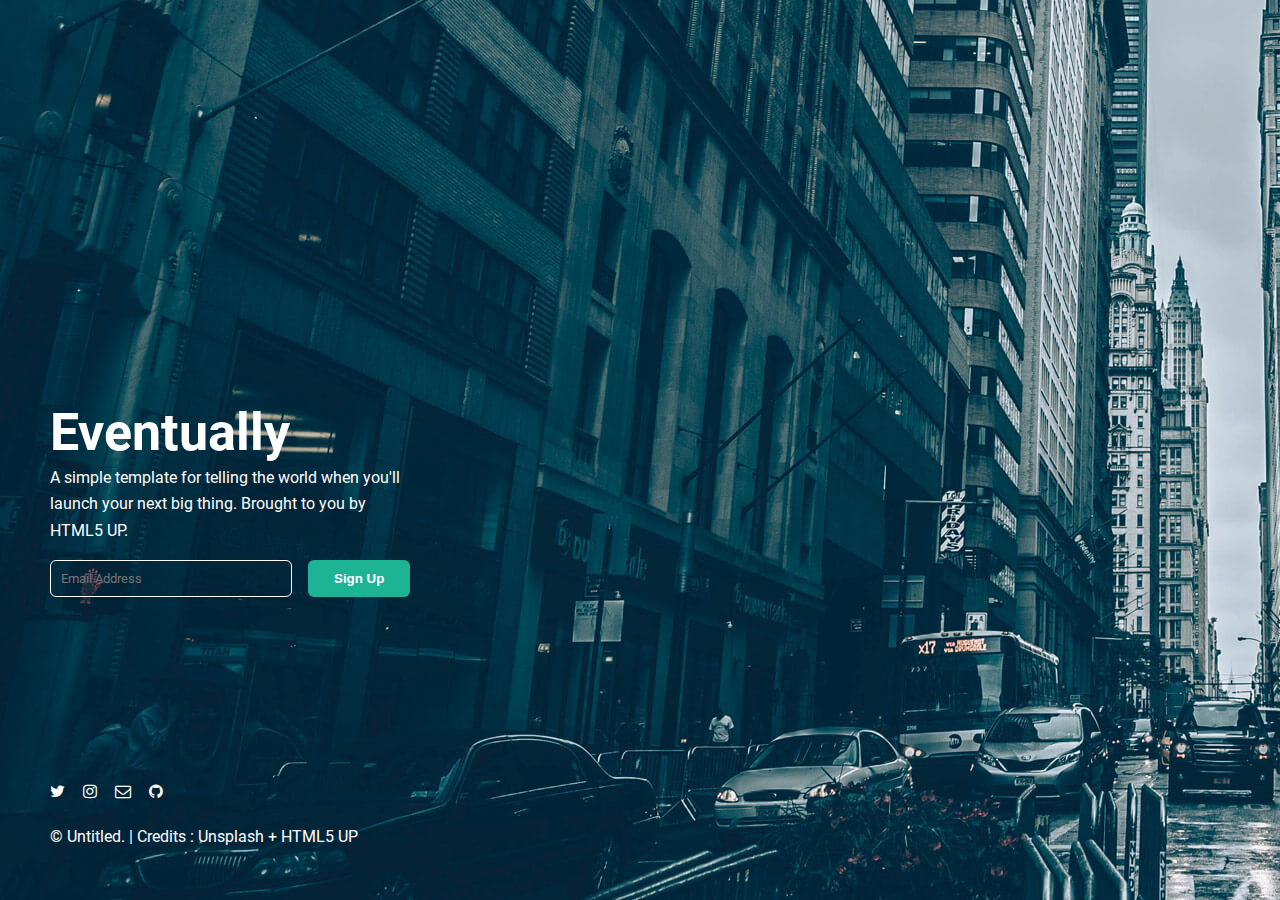
==== 002-eventually/index.html @ c33d865a "first commit" ====
<!DOCTYPE html>
<html lang="en">
	<head>
		<meta charset="UTF-8" />
		<meta http-equiv="X-UA-Compatible" content="IE=edge" />
		<meta name="viewport" content="width=device-width, initial-scale=1.0" />
		<title>codedamn Project</title>
		<link
			rel="stylesheet"
			href="assets/font-awesome/css/font-awesome.min.css"
		/>
		<link rel="stylesheet" href="style.css" />
	</head>
	<body>
		<div class="container">
			<div>
				<h1>Eventually</h1>
				<p>
					A simple template for telling the world when you'll launch your next
					big thing. Brought to you by HTML5 UP.
				</p>

				<form>
					<label for="email"></label>
					<input
						type="email"
						id="email"
						name="email"
						placeholder="Email Address"
					/>
					<button type="submit">Sign Up</button>
				</form>
			</div>

			<div>
				<ul>
					<li>
						<a href=""><i class="fa fa-twitter"></i></a>
					</li>
					<li>
						<a href=""><i class="fa fa-instagram"></i></a>
					</li>
					<li>
						<a href=""><i class="fa fa-envelope-o"></i></a>
					</li>
					<li>
						<a href=""><i class="fa fa-github"></i></a>
					</li>
				</ul>

				<footer>
					<p>&copy; Untitled. | Credits : Unsplash + HTML5 UP</p>
				</footer>
			</div>
		</div>
	</body>
</html>
---- 002-eventually/style.css ----
* {
	margin: 0;
	padding: 0;
	box-sizing: border-box;
}

@font-face {
	font-family: 'Roboto';
	src: local('Roboto'), local('Roboto-Regular'),
		url('assets/fonts/Roboto-Regular.ttf') format('truetype');
	font-weight: normal;
	font-style: normal;
	font-display: swap;
}

@font-face {
	font-family: 'Roboto Bold';
	src: local('Roboto'), local('Roboto-Bold'),
		url('assets/fonts/Roboto-Bold.ttf') format('truetype');
	font-weight: 700;
	font-style: normal;
	font-display: swap;
}

body {
	background-image: url('assets/images/bg.jpg');
	background-repeat: no-repeat;
	background-size: cover;
	font-family: 'Roboto';
	color: white;
	font-size: 1rem;
	line-height: 26.4px;
	height: 100vh;
	display: flex;
	flex-direction: column;
	justify-content: flex-end;
}

h1 {
	font-family: 'Roboto Bold';
	font-size: 52px;
	line-height: 65px;
}

/* Form */

.container {
	display: flex;
	flex-direction: column;
	justify-content: space-between;
	height: 50vh;
	margin: 50px;
	width: 40ch;
}

form {
	display: flex;
	flex-direction: column;
  gap: 1rem;
	justify-content: space-between;
	align-items: center;
}

button,
input {
	color: white;
	padding: 10px;
	border-radius: 6px;
	width: 100%;
}

button {
	cursor: pointer;
	background-color: #1cb495;
	border: none;
	font-weight: 700;
  border: 1px solid transparent;
}

input {
	font-family: inherit;
	border: 1px solid white;
	background-color: transparent;
}

/* Footer */
ul {
	display: flex;
	gap: 18px;
	list-style: none;
	margin-bottom: 18px;
}

ul li a {
	color: white;
	transition: color ease-in 0.2s;
}

ul li a:hover,
ul li a:active {
	color: #1cb495;
}

i {
	font-size: 18px;
}

/* Media Queries */

@media only screen and (min-width: 768px) {
  form {
    flex-direction: row;
    margin-top: 1rem;
    column-gap: 0;
  }

  input {
    margin-right: 1rem;
  }

  button {
    width: 40%;
  }
}
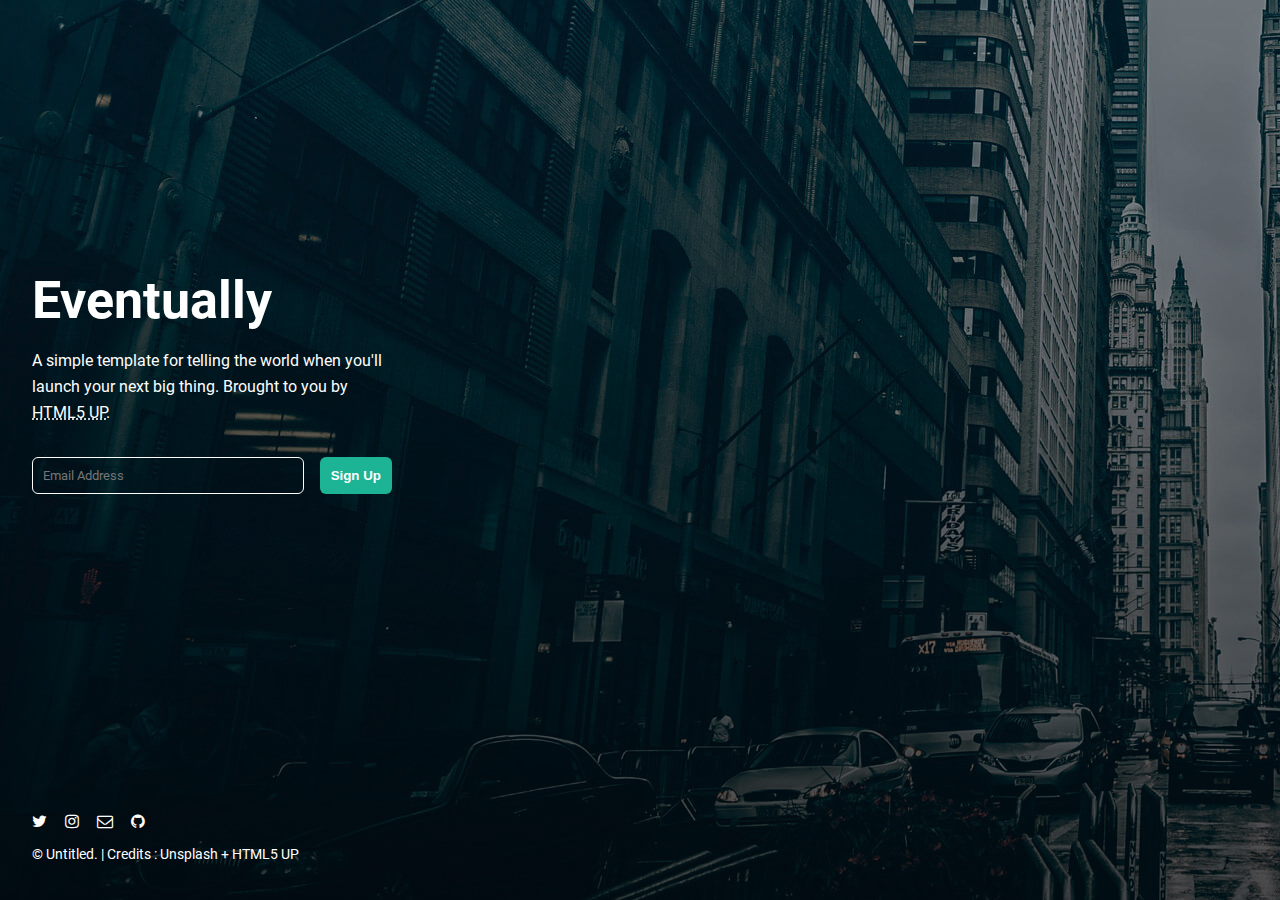
==== commit f1d88978: "Erasing mistakes" ====
--- a/002-eventually/index.html
+++ b/002-eventually/index.html
@@ -12,16 +12,16 @@
 		<link rel="stylesheet" href="style.css" />
 	</head>
 	<body>
-		<div class="container">
-			<div>
+		<main class="container">
+			<section class="main-container">
 				<h1>Eventually</h1>
-				<p>
+				<p class="main-text">
 					A simple template for telling the world when you'll launch your next
-					big thing. Brought to you by HTML5 UP.
+					big thing. Brought to you by
+					<a class="main-link" href="">HTML5 UP</a>.
 				</p>
 
 				<form>
-					<label for="email"></label>
 					<input
 						type="email"
 						id="email"
@@ -30,28 +30,29 @@
 					/>
 					<button type="submit">Sign Up</button>
 				</form>
-			</div>
+			</section>
 
-			<div>
-				<ul>
-					<li>
-						<a href=""><i class="fa fa-twitter"></i></a>
-					</li>
-					<li>
-						<a href=""><i class="fa fa-instagram"></i></a>
-					</li>
-					<li>
-						<a href=""><i class="fa fa-envelope-o"></i></a>
-					</li>
-					<li>
-						<a href=""><i class="fa fa-github"></i></a>
-					</li>
-				</ul>
-
+			<section class="bottom-container">
+				<nav class="social-links">
+					<ul class="social-links-list">
+						<li>
+							<a href=""><i class="fa fa-twitter"></i></a>
+						</li>
+						<li>
+							<a href=""><i class="fa fa-instagram"></i></a>
+						</li>
+						<li>
+							<a href=""><i class="fa fa-envelope-o"></i></a>
+						</li>
+						<li>
+							<a href=""><i class="fa fa-github"></i></a>
+						</li>
+					</ul>
+				</nav>
 				<footer>
 					<p>&copy; Untitled. | Credits : Unsplash + HTML5 UP</p>
 				</footer>
-			</div>
-		</div>
+			</section>
+		</main>
 	</body>
 </html>
--- a/002-eventually/style.css
+++ b/002-eventually/style.css
@@ -8,7 +8,7 @@
 	font-family: 'Roboto';
 	src: local('Roboto'), local('Roboto-Regular'),
 		url('assets/fonts/Roboto-Regular.ttf') format('truetype');
-	font-weight: normal;
+	font-weight: 400;
 	font-style: normal;
 	font-display: swap;
 }
@@ -22,43 +22,63 @@
 	font-display: swap;
 }
 
+/* General Styles */
+
+html,
 body {
-	background-image: url('assets/images/bg.jpg');
+	height: 100%;
+}
+
+body {
+	background-image: linear-gradient(
+			to bottom,
+			rgba(0, 0, 0, 0.4),
+			rgba(0, 0, 0, 0.7)
+		),
+		url('assets/images/bg.jpg');
 	background-repeat: no-repeat;
 	background-size: cover;
 	font-family: 'Roboto';
 	color: white;
 	font-size: 1rem;
-	line-height: 26.4px;
-	height: 100vh;
+	line-height: 1.6rem;
 	display: flex;
-	flex-direction: column;
-	justify-content: flex-end;
 }
 
 h1 {
 	font-family: 'Roboto Bold';
-	font-size: 52px;
-	line-height: 65px;
+	font-size: 3.25rem;
+	line-height: 1.2;
+}
+
+.container {
+	width: min(90vw, 40ch);
+	padding-bottom: 2rem;
+	margin: 30vh auto 0;
+	display: flex;
+	flex-direction: column;
+	justify-content: space-between;
+}
+
+.main-text {
+	margin-block: 1rem 2rem;
+}
+
+.main-link {
+	color: white;
+	text-decoration-style: dotted;
+}
+
+.bottom-container {
+	margin-top: auto;
 }
 
 /* Form */
 
-.container {
-	display: flex;
-	flex-direction: column;
-	justify-content: space-between;
-	height: 50vh;
-	margin: 50px;
-	width: 40ch;
-}
-
 form {
 	display: flex;
 	flex-direction: column;
-  gap: 1rem;
-	justify-content: space-between;
-	align-items: center;
+	gap: 1rem;
 }
 
 button,
@@ -69,56 +89,74 @@
 	width: 100%;
 }
 
-button {
-	cursor: pointer;
-	background-color: #1cb495;
-	border: none;
-	font-weight: 700;
-  border: 1px solid transparent;
-}
-
 input {
 	font-family: inherit;
 	border: 1px solid white;
 	background-color: transparent;
 }
 
-/* Footer */
-ul {
-	display: flex;
-	gap: 18px;
-	list-style: none;
-	margin-bottom: 18px;
+button {
+	cursor: pointer;
+	background-color: #1cb495;
+	font-weight: 700;
+	border: 1px solid transparent;
+	transition: all ease-in 0.2s;
 }
 
-ul li a {
+button:hover {
+	background-color: white;
+	color: #1cb495;
+}
+
+/* Footer */
+.social-links-list {
+	display: flex;
+	gap: 1.125rem;
+	list-style: none;
+	margin-bottom: 0.5rem;
+	padding: 0;
+}
+
+li a {
 	color: white;
 	transition: color ease-in 0.2s;
 }
 
-ul li a:hover,
-ul li a:active {
+li a:hover,
+li a:active {
 	color: #1cb495;
 }
 
 i {
-	font-size: 18px;
+	font-size: 1.125rem;
+}
+
+footer p {
+	font-size: 0.875rem;
 }
 
 /* Media Queries */
 
-@media only screen and (min-width: 768px) {
-  form {
-    flex-direction: row;
-    margin-top: 1rem;
-    column-gap: 0;
-  }
+@media only screen and (min-width: 40em) {
+	body {
+		display: flex;
+		justify-content: start;
+	}
 
-  input {
-    margin-right: 1rem;
-  }
+	.container {
+		margin-left: 2rem;
+	}
 
-  button {
-    width: 40%;
-  }
-}+	form {
+		flex-direction: row;
+		gap: 1rem;
+		justify-content: space-between;
+		align-items: center;
+	}
+
+	button {
+		margin-inline: auto;
+		width: max-content;
+		white-space: nowrap;
+	}
+}
